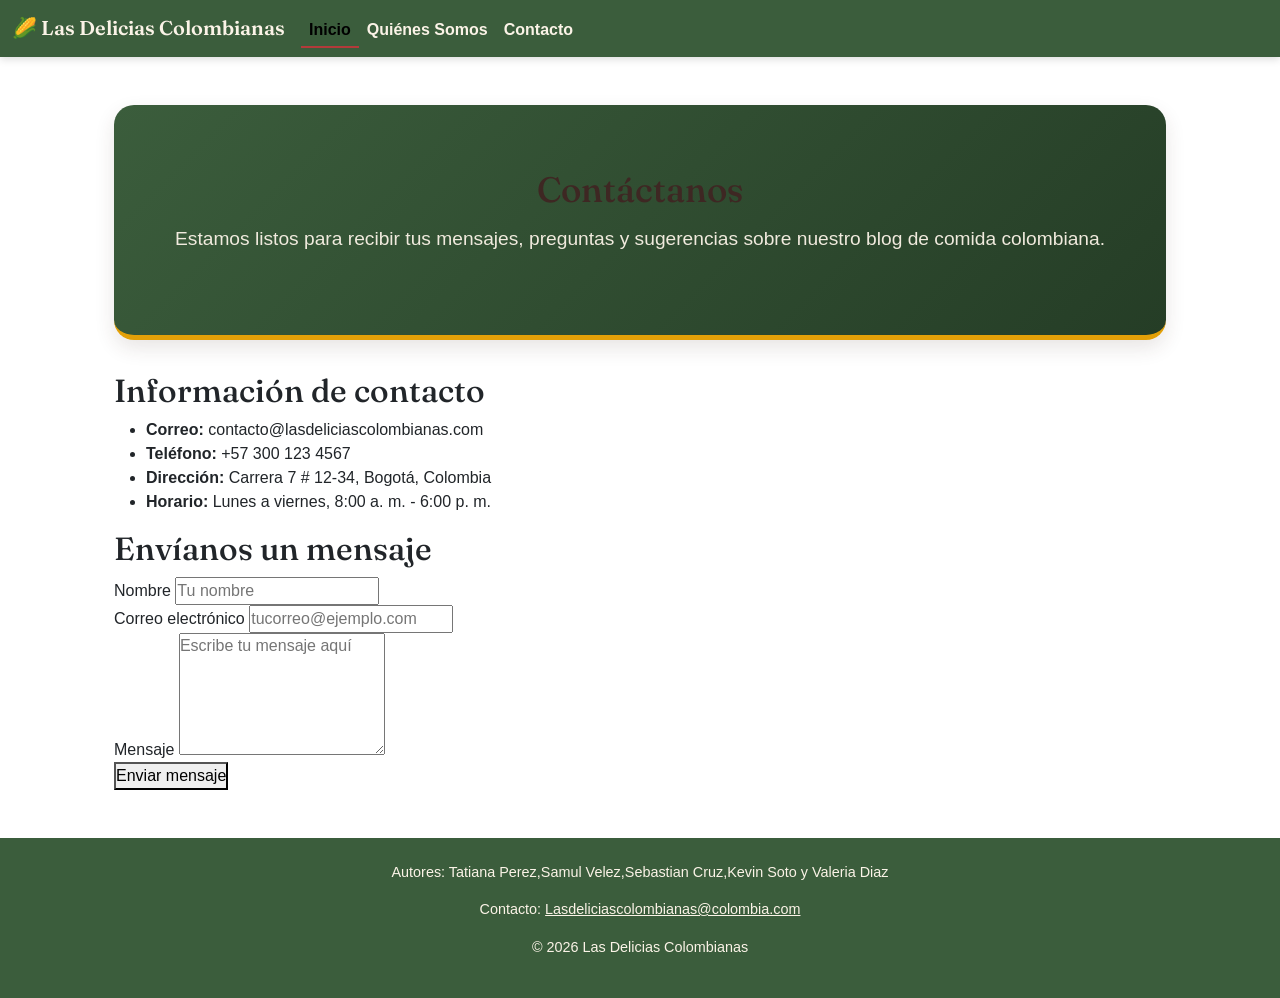
==== contacto.html @ 95559818 "barra de nabegacion" ====
<!DOCTYPE html>
<html lang="es">
<head>
  <meta charset="UTF-8">
  <meta name="viewport" content="width=device-width, initial-scale=1.0">
  <title>Las Delicias Colombianas | Contacto</title>
  <link rel="stylesheet" href="styles.css">
  <link rel="preconnect" href="https://fonts.googleapis.com">
  <link href="https://fonts.googleapis.com/css2?family=Fraunces:wght@500;700&family=Nunito+Sans:wght@400;600&display=swap" rel="stylesheet">
<link href="https://cdn.jsdelivr.net/npm/bootstrap@5.3.8/dist/css/bootstrap.min.css" rel="stylesheet" integrity="sha384-sRIl4kxILFvY47J16cr9ZwB07vP4J8+LH7qKQnuqkuIAvNWLzeN8tE5YBujZqJLB" crossorigin="anonymous">    
</head>
<body>
  
 <header class="encabezado">
<nav class="main-nav navbar navbar-expand-lg">
<div class="container-fluid">
<a class="logo navbar-brand" href="index.html">🌽 Las Delicias Colombianas</a>
<button class="menu-toggle navbar-toggler" type="button" data-bs-toggle="collapse" data-bs-target="#navbarNavAltMarkup" aria-controls="navbarNavAltMarkup" aria-expanded="false" aria-label="Toggle navigation">
<span class="navbar-toggler-icon"></span>
</button>
<div class="collapse navbar-collapse" id="navbarNavAltMarkup">
<div class="navbar-nav">
<a class="nav-link active" aria-current="page" href="index.html">Inicio</a>
<a class="nav-link" href="quienesSomos.html">Quiénes Somos</a>
<a class="nav-link" href="contacto.html">Contacto</a>
</div>
</div>
</div>
</nav>
</header>
 <!--<div class="nav-container">
      <a href="index.html" class="logo">🌽 Las Delicias Colombianas</a>
      <button class="menu-toggle" id="menu-toggle" aria-label="Abrir menú" aria-expanded="false">
        <span></span><span></span><span></span>
      </button>
      <nav class="main-nav" id="main-nav">
        <a href="index.html">Inicio</a>
        <a href="quienesSomos.html">Quiénes Somos</a>
        <a href="contacto.html" class="active">Contacto</a>
      </nav>
    </div> -->
  

  <main>
    <section class="hero hero-contacto">
      <h1>Contáctanos</h1>
      <p>Estamos listos para recibir tus mensajes, preguntas y sugerencias sobre nuestro blog de comida colombiana.</p>
    </section>

    <section class="contacto-layout">
      <article class="contact-card">
        <h2>Información de contacto</h2>
        <ul class="contact-list">
          <li><strong>Correo:</strong> contacto@lasdeliciascolombianas.com</li>
          <li><strong>Teléfono:</strong> +57 300 123 4567</li>
          <li><strong>Dirección:</strong> Carrera 7 # 12-34, Bogotá, Colombia</li>
          <li><strong>Horario:</strong> Lunes a viernes, 8:00 a. m. - 6:00 p. m.</li>
        </ul>
      </article>

      <form class="contact-card form-card">
        <h2>Envíanos un mensaje</h2>
        <div class="form-group">
          <label for="nombre">Nombre</label>
          <input type="text" id="nombre" name="nombre" placeholder="Tu nombre">
        </div>
        <div class="form-group">
          <label for="correo">Correo electrónico</label>
          <input type="email" id="correo" name="correo" placeholder="tucorreo@ejemplo.com">
        </div>
        <div class="form-group">
          <label for="mensaje">Mensaje</label>
          <textarea id="mensaje" name="mensaje" rows="5" placeholder="Escribe tu mensaje aquí"></textarea>
        </div>
        <button type="submit">Enviar mensaje</button>
      </form>
    </section>
  </main>

  <footer class="pie-pagina">
    <p>Autores: Tatiana Perez,Samul Velez,Sebastian Cruz,Kevin Soto y Valeria Diaz </p>
    <address>
        Contacto:
        <a class="gmail" href= "mailto:Lasdeliciascolombianas@colombia.com">Lasdeliciascolombianas@colombia.com</a>
     </address>
    <p>&copy; 2026 Las Delicias Colombianas</p>
  </footer>

  <script src="menu.js"></script>
  <script src="https://cdn.jsdelivr.net/npm/bootstrap@5.3.8/dist/js/bootstrap.bundle.min.js" integrity="sha384-FKyoEForCGlyvwx9Hj09JcYn3nv7wiPVlz7YYwJrWVcXK/BmnVDxM+D2scQbITxI" crossorigin="anonymous"></script>
</body>
</html>
---- styles.css ----
:root{
      --crema: #FBF3E7;
  --mostaza: #E3A008;
  --rojo-aji: #B33A3A;
  --verde-cafe: #3B5D3C;
  --cafe-oscuro: #3E2723;
}

* {
  margin: 0;
  padding: 0;
  box-sizing: border-box;
}

body {
  font-family: 'Nunito Sans', sans-serif;
  background-color: var(--crema);
  color: var(--cafe-oscuro);
}

h1, h2, h3 {
  font-family: 'Fraunces', serif;
}


.encabezado {
  position: sticky; 
  top: 0;
  z-index: 100;
  background-color: var(--verde-cafe);
  box-shadow: 0 2px 8px rgba(0,0,0,0.15);
}


.nav-container {
  max-width: 1100px;
  margin: 0 auto;
  display: flex;
  align-items: center;
  justify-content: space-between;
  padding: 1rem 1.5rem;
}


.logo {
  color: var(--mostaza);
  font-family: 'Fraunces', serif;
  font-weight: 700;
  font-size: 1.3rem;
  text-decoration: none;
}


.main-nav {
  display: flex;
  gap: 2rem;
}


.main-nav a {
  color: var(--crema);
  text-decoration: none;
  font-weight: 600;
  padding-bottom: 4px;
  border-bottom: 2px solid transparent;
  transition: border-color 0.2s ease, color 0.2s ease;
}


.main-nav a:hover {
  color: var(--mostaza);
}


.main-nav a.active {
  border-bottom: 2px solid var(--rojo-aji);
  color: var(--mostaza);
}


.menu-toggle {
  display: none;
  flex-direction: column;
  gap: 5px;
  background: none;
  border: none;
  cursor: pointer;
}


.menu-toggle span {
  width: 25px;
  height: 3px;
  background-color: var(--crema);
}



@media (max-width: 768px) {
  .menu-toggle {
    display: flex;
  }

  .main-nav {
    display: none;
    flex-direction: column;
    width: 100%;
    text-align: center;
    background-color: var(--verde-cafe);
    position: absolute;
    top: 100%;
    left: 0;
    padding: 1rem 0;
  }

  .main-nav.open {
    display: flex;
  }
}


main {
  max-width: 1100px;
  margin: 0 auto;
  padding: 3rem 1.5rem;
}

.hero {
  background: linear-gradient(135deg, #fff7eb 0%, #f3dfb2 100%);
  padding: 2rem;
  border-radius: 20px;
  box-shadow: 0 8px 20px rgba(62, 39, 35, 0.12);
  margin-bottom: 2rem;
}

.hero h1 {
  font-size: 2.2rem;
  margin-bottom: 0.8rem;
  color: var(--cafe-oscuro);
}

.hero p {
  line-height: 1.6;
  font-size: 1.05rem;
}

.pie-pagina {
  background-color: var(--verde-cafe);
  color: var(--crema);
  text-align: center;
  padding: 1.5rem;
  font-size: 0.9rem;
}
* {
    box-sizing: border-box;
    margin: 0;
    padding: 0;
    font-family: 'Segoe UI', Tahoma, Geneva, Verdana, sans-serif;
}

body {
    background-color: var(--crema);
    color: var(--cafe-oscuro);
    line-height: 1.6;
}

.header-fijo {
    position: sticky;
    top: 0;
    z-index: 100;
    background-color: var(--fondo-tarjeta);
    display: flex;
    justify-content: space-between;
    align-items: center;
    padding: 1rem 2rem;
    box-shadow: 0 2px 10px rgba(0,0,0,0.05);
    border-top: 4px solid var(--mostaza);
}

.logo-titulo {
    font-size: 1.5rem;
    color: var(--verde-cafe);
    font-weight: 700;
}

.nav-principal ul {
    display: flex;
    list-style: none;
    gap: 1.5rem;
}

.nav-principal a {
    text-decoration: none;
    color: var(--cafe-oscuro);
    font-weight: 600;
    padding: 0.5rem 0;
    transition: color 0.3s ease;
}

.nav-principal a:hover,
.nav-principal a.active {
    color: var(--rojo-aji);
    border-bottom: 2px solid var(--rojo-aji);
}

.hero {
    background: linear-gradient(135deg, var(--verde-cafe) 0%, #253d26 100%);
    color: var(--crema);
    text-align: center;
    padding: 4rem 1rem;
    border-bottom: 5px solid var(--mostaza);
}

.hero h2 {
    font-size: 2.5rem;
    margin-bottom: 0.5rem;
    color: var(--mostaza);
}

.hero p {
    font-size: 1.2rem;
    opacity: 0.95;
}

.buscador-seccion {
    display: flex;
    justify-content: center;
    margin: -1.5rem auto 2rem auto;
    padding: 0 1rem;
}

.contenedor-buscador {
    background-color: var(--fondo-tarjeta);
    padding: 1rem 1.5rem;
    border-radius: 50px;
    box-shadow: var(--sombra-card);
    display: flex;
    gap: 1rem;
    align-items: center;
    flex-wrap: wrap;
}

#input-buscar {
    border: 1px solid #ddd;
    padding: 0.6rem 1.2rem;
    border-radius: 25px;
    outline: none;
    font-size: 0.95rem;
    color: var(--cafe-oscuro);
}

#input-buscar:focus {
    border-color: var(--verde-cafe);
}

.btn-filtro {
    background: #e2dacd;
    border: none;
    padding: 0.6rem 1.2rem;
    border-radius: 25px;
    cursor: pointer;
    font-weight: 600;
    color: var(--cafe-oscuro);
    transition: all 0.3s ease;
}

.btn-filtro.active, 
.btn-filtro:hover {
    background-color: var(--rojo-aji);
    color: var(--crema);
}

.contenedor-main {
    max-width: 1000px;
    margin: 2rem auto;
    padding: 0 1rem;
}

.titulo-seccion {
    text-align: center;
    font-size: 2rem;
    margin-bottom: 2.5rem;
    color: var(--verde-cafe);
    position: relative;
}

.titulo-seccion::after {
    content: '';
    display: block;
    width: 60px;
    height: 4px;
    background-color: var(--mostaza);
    margin: 0.5rem auto 0 auto;
    border-radius: 2px;
}

.card-post {
    background-color: var(--fondo-tarjeta);
    border-radius: 12px;
    overflow: hidden;
    margin-bottom: 2.5rem;
    box-shadow: var(--sombra-card);
    display: flex;
    flex-direction: row; 
    align-items: center;
    border-left: 6px solid var(--rojo-aji);
    transition: transform 0.3s ease, box-shadow 0.3s ease;
}

.card-post:hover {
    transform: translateY(-4px);
    box-shadow: 0 12px 30px rgba(62, 39, 35, 0.15);
}

.card-post:nth-child(even) {
    flex-direction: row-reverse;
    border-left: none;
    border-right: 6px solid var(--verde-cafe);
}

.card-contenido {
    padding: 2rem;
    flex: 1;
}

.badge {
    display: inline-block;
    background-color: var(--mostaza);
    color: var(--cafe-oscuro);
    font-size: 0.8rem;
    font-weight: 700;
    padding: 0.25rem 0.75rem;
    border-radius: 15px;
    margin-bottom: 0.8rem;
    text-transform: uppercase;
}

.card-contenido h3 {
    font-size: 1.6rem;
    color: var(--verde-cafe);
    margin-bottom: 0.2rem;
}

.card-contenido h4 {
    font-size: 0.95rem;
    color: var(--rojo-aji);
    font-weight: 600;
    margin-bottom: 1rem;
}

.card-contenido p {
    color: var(--cafe-oscuro);
    font-size: 0.95rem;
    margin-bottom: 0.8rem;
    opacity: 0.9;
}

.card-imagen {
    flex: 0 0 40%;
    height: 280px;
    overflow: hidden;
}

.card-imagen img {
    width: 100%;
    height: 100%;
    object-fit: cover;
    display: block;
    transition: transform 0.4s ease;
}

.card-post:hover .card-imagen img {
    transform: scale(1.05);
}

@media (max-width: 768px) {
    .card-post,
    .card-post:nth-child(even) {
        flex-direction: column;
        border-left: 6px solid var(--rojo-aji);
        border-right: none;
    }

    .card-imagen {
        width: 100%;
        height: 200px;
    }

    .header-fijo {
        flex-direction: column;
        gap: 1rem;
    }
}

/* Estilos para la sección Quiénes Somos */
.quienes-somos-section {
    padding: 3rem 1.5rem;
    display: flex;
    justify-content: center;
}

.quienes-somos-container {
    max-width: 800px;
    width: 100%;
    text-align: center;
}

.valores-grid {
    display: grid;
    grid-template-columns: repeat(auto-fit, minmax(200px, 1fr));
    gap: 1.5rem;
    margin-top: 2rem;
}

.valor-card {
    background-color: #ffffff;
    padding: 1.5rem;
    border-radius: 8px;
    border: 1px solid #e0e0e0;
    box-shadow: 0 4px 10px rgba(0,0,0,0.05);
}

.valor-card h3 {
    color: #2c3e50;
    margin-bottom: 0.5rem;
}

.gmail {
    color: var(--crema);
}
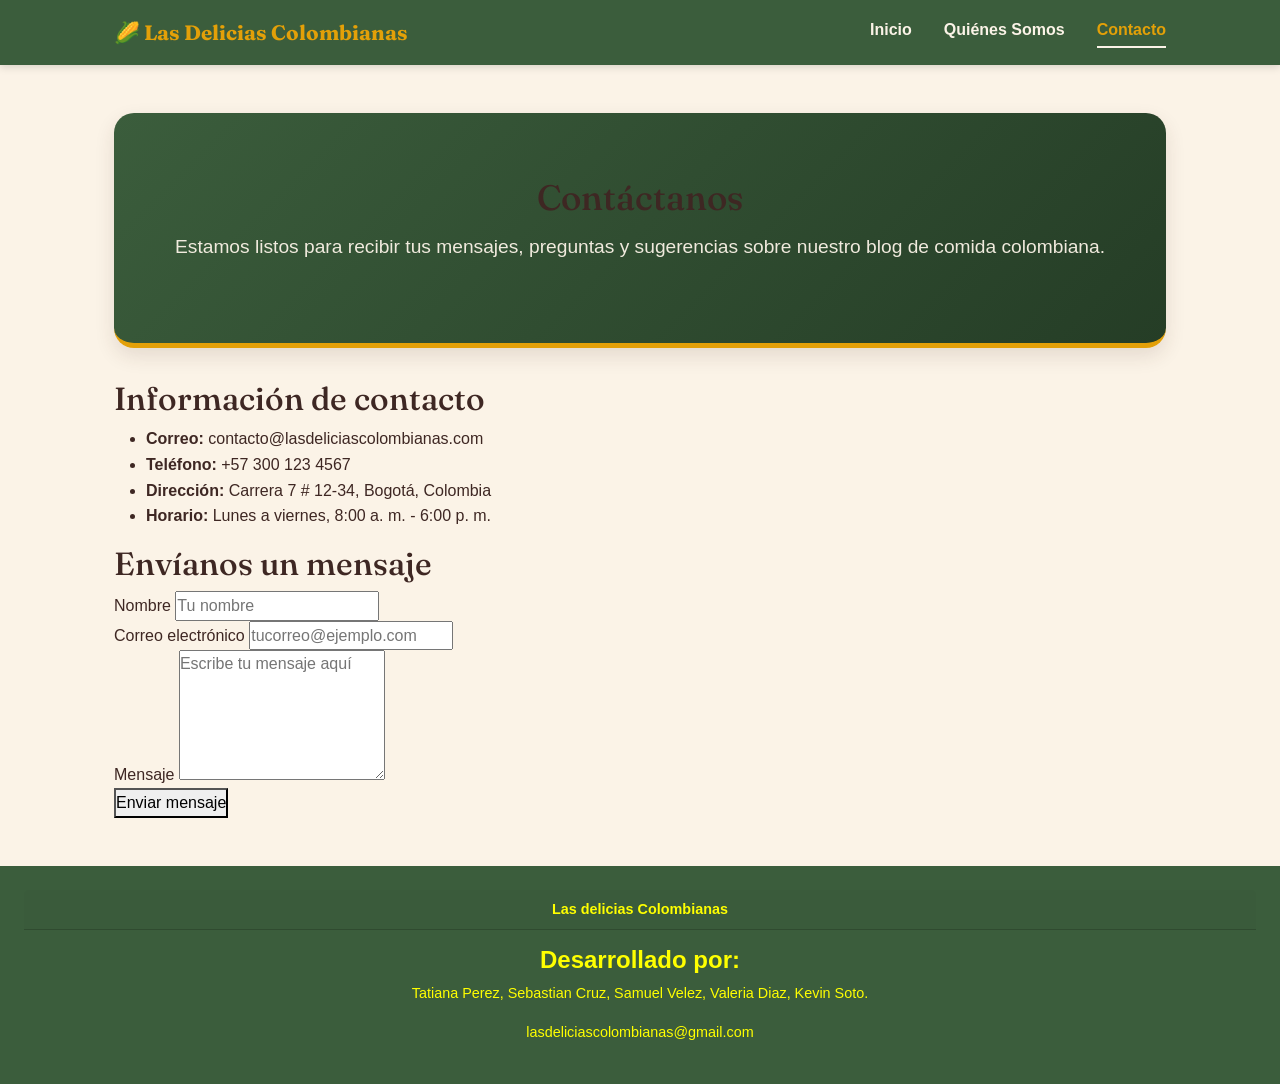
==== commit e1a73d8e: "agregando footer a las demas paginas" ====
--- a/contacto.html
+++ b/contacto.html
@@ -4,31 +4,15 @@
   <meta charset="UTF-8">
   <meta name="viewport" content="width=device-width, initial-scale=1.0">
   <title>Las Delicias Colombianas | Contacto</title>
+  <link href="https://cdn.jsdelivr.net/npm/bootstrap@5.3.3/dist/css/bootstrap.min.css" rel="stylesheet">
   <link rel="stylesheet" href="styles.css">
   <link rel="preconnect" href="https://fonts.googleapis.com">
   <link href="https://fonts.googleapis.com/css2?family=Fraunces:wght@500;700&family=Nunito+Sans:wght@400;600&display=swap" rel="stylesheet">
-<link href="https://cdn.jsdelivr.net/npm/bootstrap@5.3.8/dist/css/bootstrap.min.css" rel="stylesheet" integrity="sha384-sRIl4kxILFvY47J16cr9ZwB07vP4J8+LH7qKQnuqkuIAvNWLzeN8tE5YBujZqJLB" crossorigin="anonymous">    
 </head>
 <body>
-  
- <header class="encabezado">
-<nav class="main-nav navbar navbar-expand-lg">
-<div class="container-fluid">
-<a class="logo navbar-brand" href="index.html">🌽 Las Delicias Colombianas</a>
-<button class="menu-toggle navbar-toggler" type="button" data-bs-toggle="collapse" data-bs-target="#navbarNavAltMarkup" aria-controls="navbarNavAltMarkup" aria-expanded="false" aria-label="Toggle navigation">
-<span class="navbar-toggler-icon"></span>
-</button>
-<div class="collapse navbar-collapse" id="navbarNavAltMarkup">
-<div class="navbar-nav">
-<a class="nav-link active" aria-current="page" href="index.html">Inicio</a>
-<a class="nav-link" href="quienesSomos.html">Quiénes Somos</a>
-<a class="nav-link" href="contacto.html">Contacto</a>
-</div>
-</div>
-</div>
-</nav>
-</header>
- <!--<div class="nav-container">
+
+  <header class="encabezado">
+    <div class="nav-container">
       <a href="index.html" class="logo">🌽 Las Delicias Colombianas</a>
       <button class="menu-toggle" id="menu-toggle" aria-label="Abrir menú" aria-expanded="false">
         <span></span><span></span><span></span>
@@ -38,8 +22,8 @@
         <a href="quienesSomos.html">Quiénes Somos</a>
         <a href="contacto.html" class="active">Contacto</a>
       </nav>
-    </div> -->
-  
+    </div>
+  </header>
 
   <main>
     <section class="hero hero-contacto">
@@ -78,15 +62,20 @@
   </main>
 
   <footer class="pie-pagina">
-    <p>Autores: Tatiana Perez,Samul Velez,Sebastian Cruz,Kevin Soto y Valeria Diaz </p>
-    <address>
-        Contacto:
-        <a class="gmail" href= "mailto:Lasdeliciascolombianas@colombia.com">Lasdeliciascolombianas@colombia.com</a>
-     </address>
-    <p>&copy; 2026 Las Delicias Colombianas</p>
+   <div class="card"style="background-color: transparent; border: none;">
+  <div class="card-header" style="color: yellow;">
+    <strong>Las delicias Colombianas</strong>
+  </div>
+  <div class="card-body" style="color: yellow;">
+    <h4 class="card-title"><strong>Desarrollado por:</strong></h4>
+    <p class="card-text">Tatiana Perez, Sebastian Cruz, Samuel Velez, Valeria Diaz, Kevin Soto.</p>
+    <a href="mailto:lasdeliciascolombianas@correo.com" style="color: yellow; text-decoration: none;">
+        lasdeliciascolombianas@gmail.com
+    </a>
+  </div>
+</div>
   </footer>
 
   <script src="menu.js"></script>
-  <script src="https://cdn.jsdelivr.net/npm/bootstrap@5.3.8/dist/js/bootstrap.bundle.min.js" integrity="sha384-FKyoEForCGlyvwx9Hj09JcYn3nv7wiPVlz7YYwJrWVcXK/BmnVDxM+D2scQbITxI" crossorigin="anonymous"></script>
 </body>
 </html>
--- a/styles.css
+++ b/styles.css
@@ -73,7 +73,7 @@
 
 
 .main-nav a.active {
-  border-bottom: 2px solid var(--rojo-aji);
+  border-bottom: 2px solid var(--crema);
   color: var(--mostaza);
 }
 
@@ -191,7 +191,7 @@
 
 .nav-principal a {
     text-decoration: none;
-    color: var(--cafe-oscuro);
+    color: var(--crema);
     font-weight: 600;
     padding: 0.5rem 0;
     transition: color 0.3s ease;
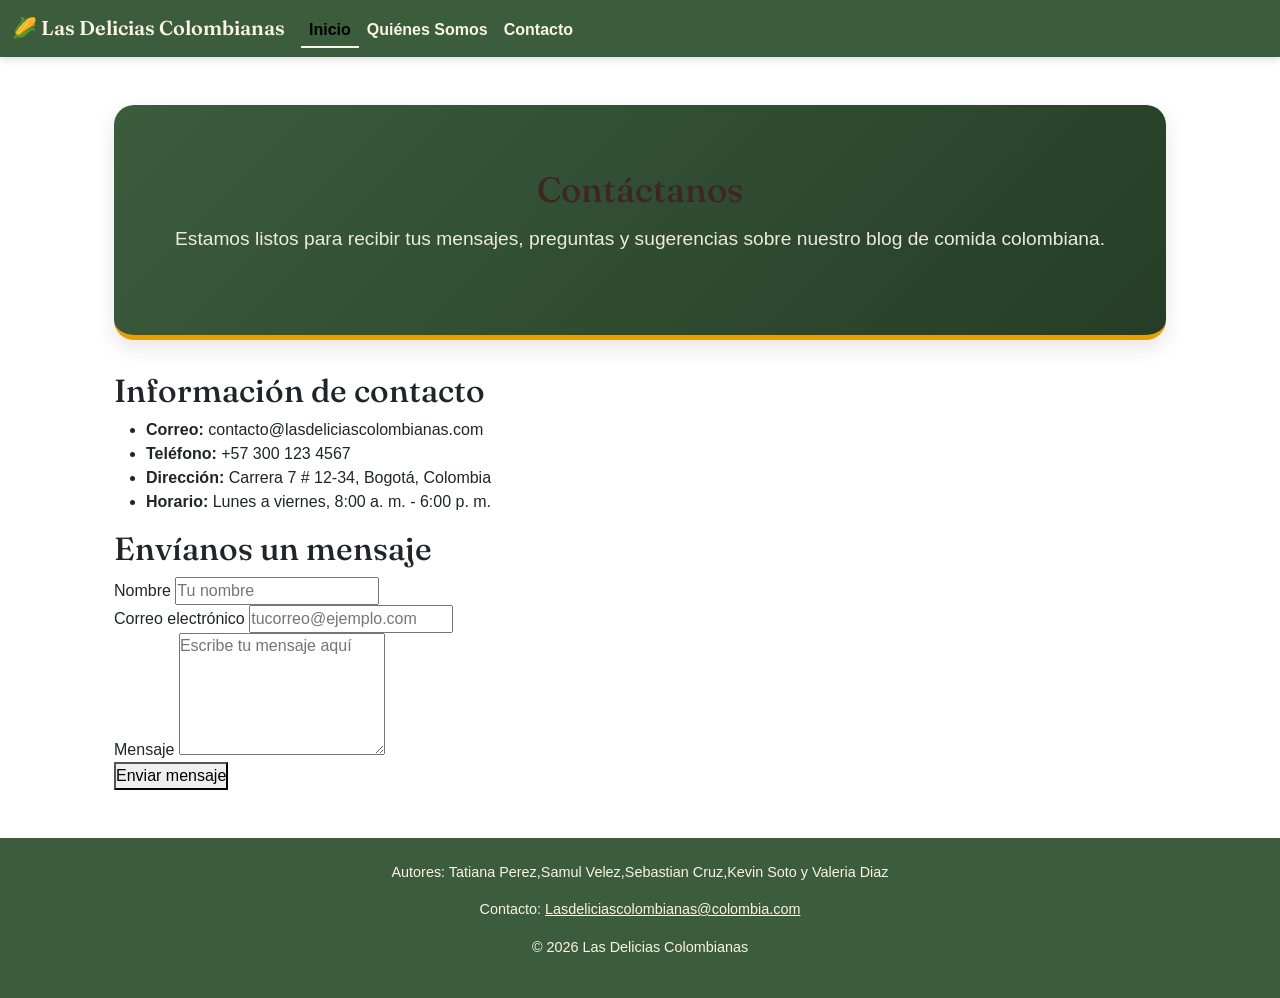
==== commit bbad1bc4: "Merge branch 'ramaVale'" ====
--- a/contacto.html
+++ b/contacto.html
@@ -4,15 +4,31 @@
   <meta charset="UTF-8">
   <meta name="viewport" content="width=device-width, initial-scale=1.0">
   <title>Las Delicias Colombianas | Contacto</title>
-  <link href="https://cdn.jsdelivr.net/npm/bootstrap@5.3.3/dist/css/bootstrap.min.css" rel="stylesheet">
   <link rel="stylesheet" href="styles.css">
   <link rel="preconnect" href="https://fonts.googleapis.com">
   <link href="https://fonts.googleapis.com/css2?family=Fraunces:wght@500;700&family=Nunito+Sans:wght@400;600&display=swap" rel="stylesheet">
+<link href="https://cdn.jsdelivr.net/npm/bootstrap@5.3.8/dist/css/bootstrap.min.css" rel="stylesheet" integrity="sha384-sRIl4kxILFvY47J16cr9ZwB07vP4J8+LH7qKQnuqkuIAvNWLzeN8tE5YBujZqJLB" crossorigin="anonymous">    
 </head>
 <body>
-
-  <header class="encabezado">
-    <div class="nav-container">
+  
+ <header class="encabezado">
+<nav class="main-nav navbar navbar-expand-lg">
+<div class="container-fluid">
+<a class="logo navbar-brand" href="index.html">🌽 Las Delicias Colombianas</a>
+<button class="menu-toggle navbar-toggler" type="button" data-bs-toggle="collapse" data-bs-target="#navbarNavAltMarkup" aria-controls="navbarNavAltMarkup" aria-expanded="false" aria-label="Toggle navigation">
+<span class="navbar-toggler-icon"></span>
+</button>
+<div class="collapse navbar-collapse" id="navbarNavAltMarkup">
+<div class="navbar-nav">
+<a class="nav-link active" aria-current="page" href="index.html">Inicio</a>
+<a class="nav-link" href="quienesSomos.html">Quiénes Somos</a>
+<a class="nav-link" href="contacto.html">Contacto</a>
+</div>
+</div>
+</div>
+</nav>
+</header>
+ <!--<div class="nav-container">
       <a href="index.html" class="logo">🌽 Las Delicias Colombianas</a>
       <button class="menu-toggle" id="menu-toggle" aria-label="Abrir menú" aria-expanded="false">
         <span></span><span></span><span></span>
@@ -22,8 +38,8 @@
         <a href="quienesSomos.html">Quiénes Somos</a>
         <a href="contacto.html" class="active">Contacto</a>
       </nav>
-    </div>
-  </header>
+    </div> -->
+  
 
   <main>
     <section class="hero hero-contacto">
@@ -62,20 +78,15 @@
   </main>
 
   <footer class="pie-pagina">
-   <div class="card"style="background-color: transparent; border: none;">
-  <div class="card-header" style="color: yellow;">
-    <strong>Las delicias Colombianas</strong>
-  </div>
-  <div class="card-body" style="color: yellow;">
-    <h4 class="card-title"><strong>Desarrollado por:</strong></h4>
-    <p class="card-text">Tatiana Perez, Sebastian Cruz, Samuel Velez, Valeria Diaz, Kevin Soto.</p>
-    <a href="mailto:lasdeliciascolombianas@correo.com" style="color: yellow; text-decoration: none;">
-        lasdeliciascolombianas@gmail.com
-    </a>
-  </div>
-</div>
+    <p>Autores: Tatiana Perez,Samul Velez,Sebastian Cruz,Kevin Soto y Valeria Diaz </p>
+    <address>
+        Contacto:
+        <a class="gmail" href= "mailto:Lasdeliciascolombianas@colombia.com">Lasdeliciascolombianas@colombia.com</a>
+     </address>
+    <p>&copy; 2026 Las Delicias Colombianas</p>
   </footer>
 
   <script src="menu.js"></script>
+  <script src="https://cdn.jsdelivr.net/npm/bootstrap@5.3.8/dist/js/bootstrap.bundle.min.js" integrity="sha384-FKyoEForCGlyvwx9Hj09JcYn3nv7wiPVlz7YYwJrWVcXK/BmnVDxM+D2scQbITxI" crossorigin="anonymous"></script>
 </body>
 </html>
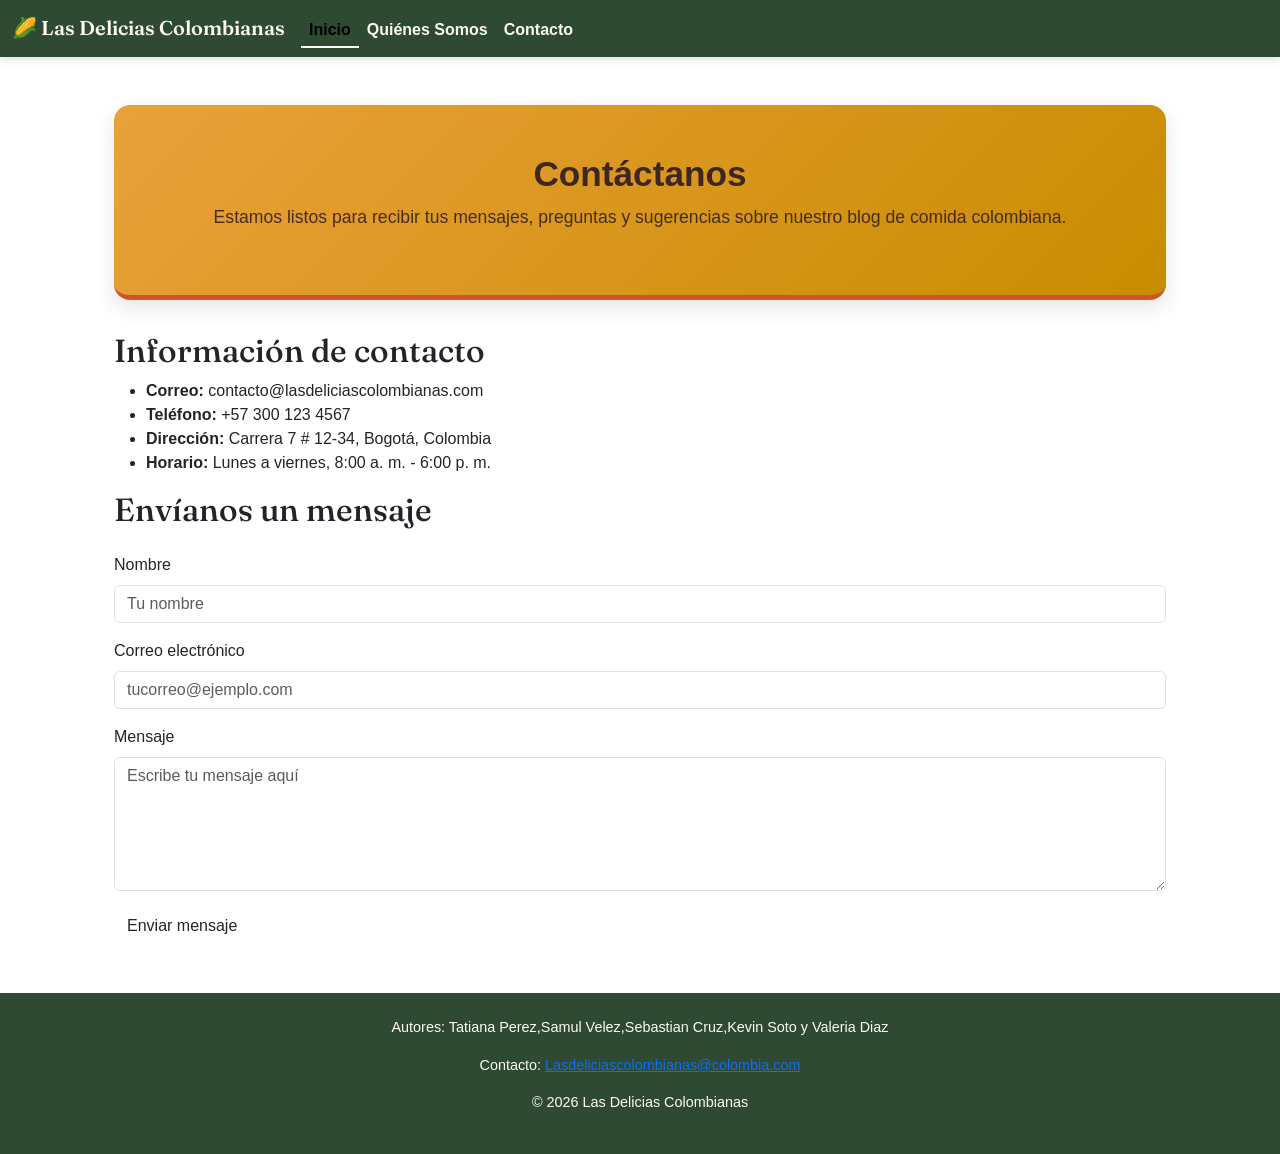
==== commit ad1110ad: "commit" ====
--- a/contacto.html
+++ b/contacto.html
@@ -4,6 +4,7 @@
   <meta charset="UTF-8">
   <meta name="viewport" content="width=device-width, initial-scale=1.0">
   <title>Las Delicias Colombianas | Contacto</title>
+  <link href="https://cdn.jsdelivr.net/npm/bootstrap@5.3.3/dist/css/bootstrap.min.css" rel="stylesheet">
   <link rel="stylesheet" href="styles.css">
   <link rel="preconnect" href="https://fonts.googleapis.com">
   <link href="https://fonts.googleapis.com/css2?family=Fraunces:wght@500;700&family=Nunito+Sans:wght@400;600&display=swap" rel="stylesheet">
@@ -28,22 +29,12 @@
 </div>
 </nav>
 </header>
- <!--<div class="nav-container">
-      <a href="index.html" class="logo">🌽 Las Delicias Colombianas</a>
-      <button class="menu-toggle" id="menu-toggle" aria-label="Abrir menú" aria-expanded="false">
-        <span></span><span></span><span></span>
-      </button>
-      <nav class="main-nav" id="main-nav">
-        <a href="index.html">Inicio</a>
-        <a href="quienesSomos.html">Quiénes Somos</a>
-        <a href="contacto.html" class="active">Contacto</a>
-      </nav>
-    </div> -->
+
   
 
   <main>
     <section class="hero hero-contacto">
-      <h1>Contáctanos</h1>
+      <h1><strong>Contáctanos</strong></h1>
       <p>Estamos listos para recibir tus mensajes, preguntas y sugerencias sobre nuestro blog de comida colombiana.</p>
     </section>
 
@@ -58,21 +49,23 @@
         </ul>
       </article>
 
-      <form class="contact-card form-card">
+      <form class="contact-card form-card row g-3">
         <h2>Envíanos un mensaje</h2>
-        <div class="form-group">
-          <label for="nombre">Nombre</label>
-          <input type="text" id="nombre" name="nombre" placeholder="Tu nombre">
+        <div class="col-12">
+          <label for="nombre" class="form-label">Nombre</label>
+          <input type="text" class="form-control" id="nombre" name="nombre" placeholder="Tu nombre">
         </div>
-        <div class="form-group">
-          <label for="correo">Correo electrónico</label>
-          <input type="email" id="correo" name="correo" placeholder="tucorreo@ejemplo.com">
+        <div class="col-12">
+          <label for="correo" class="form-label">Correo electrónico</label>
+          <input type="email" class="form-control" id="correo" name="correo" placeholder="tucorreo@ejemplo.com">
         </div>
-        <div class="form-group">
-          <label for="mensaje">Mensaje</label>
-          <textarea id="mensaje" name="mensaje" rows="5" placeholder="Escribe tu mensaje aquí"></textarea>
+        <div class="col-12">
+          <label for="mensaje" class="form-label">Mensaje</label>
+          <textarea class="form-control" id="mensaje" name="mensaje" rows="5" placeholder="Escribe tu mensaje aquí"></textarea>
         </div>
-        <button type="submit">Enviar mensaje</button>
+        <div class="col-12">
+          <button type="submit" class="btn btn-enviar">Enviar mensaje</button>
+        </div>
       </form>
     </section>
   </main>
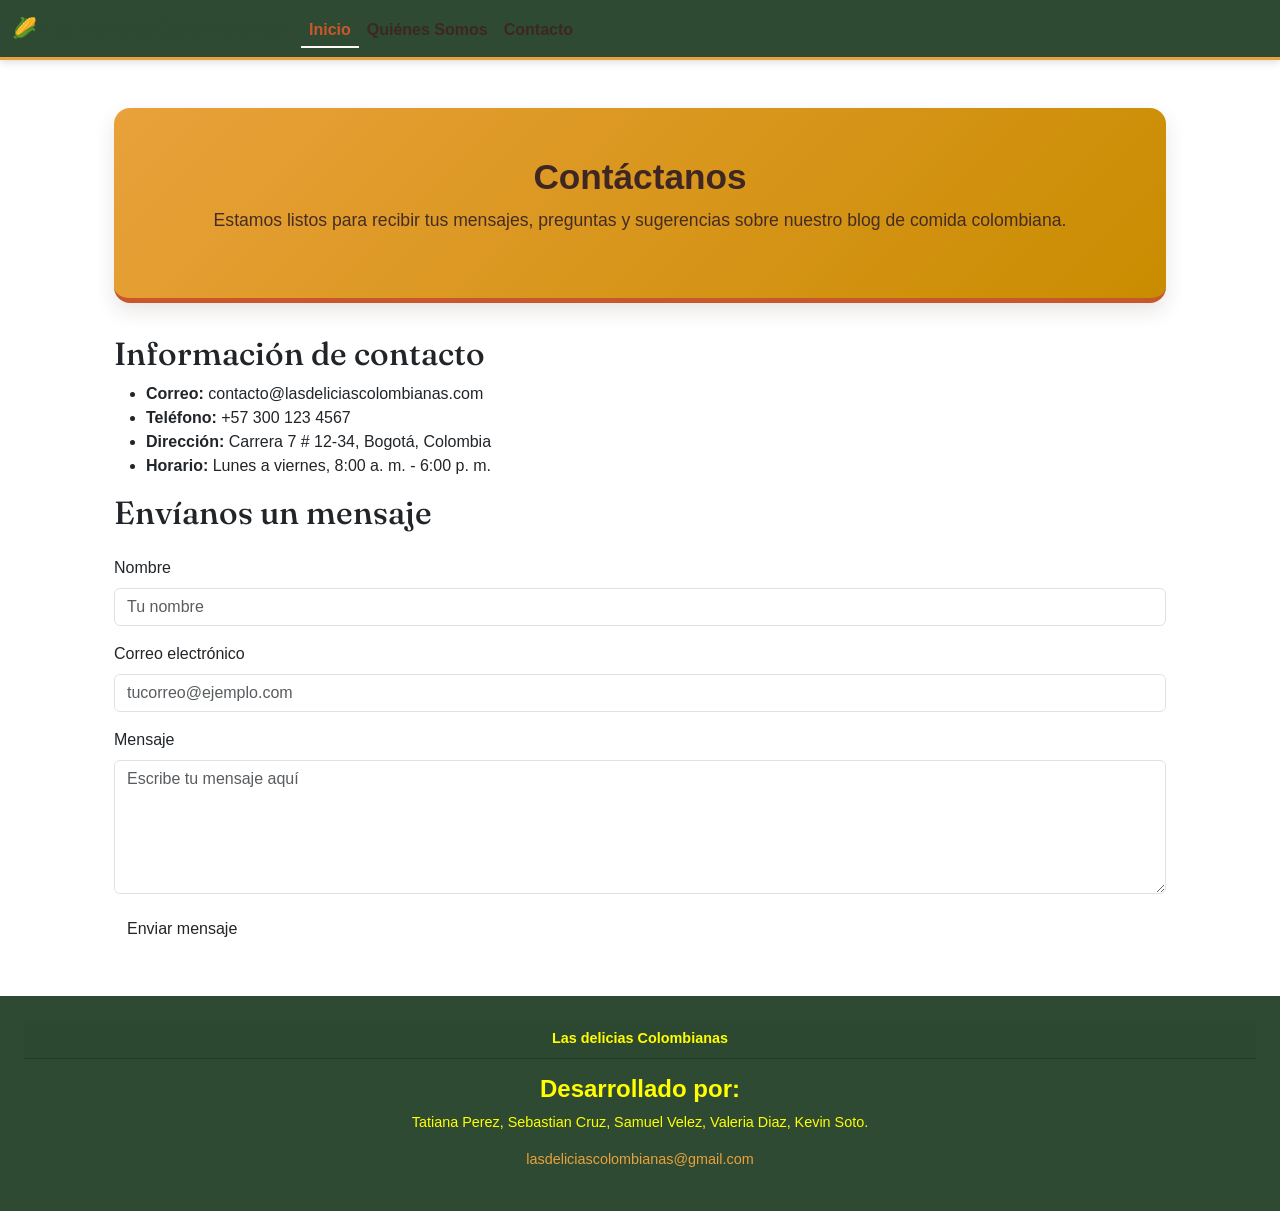
==== commit 920e9dda: "conflitos resueltos" ====
--- a/contacto.html
+++ b/contacto.html
@@ -71,12 +71,18 @@
   </main>
 
   <footer class="pie-pagina">
-    <p>Autores: Tatiana Perez,Samul Velez,Sebastian Cruz,Kevin Soto y Valeria Diaz </p>
-    <address>
-        Contacto:
-        <a class="gmail" href= "mailto:Lasdeliciascolombianas@colombia.com">Lasdeliciascolombianas@colombia.com</a>
-     </address>
-    <p>&copy; 2026 Las Delicias Colombianas</p>
+   <div class="card"style="background-color: transparent; border: none;">
+  <div class="card-header" style="color: yellow;">
+    <strong>Las delicias Colombianas</strong>
+  </div>
+  <div class="card-body" style="color: yellow;">
+    <h4 class="card-title"><strong>Desarrollado por:</strong></h4>
+    <p class="card-text">Tatiana Perez, Sebastian Cruz, Samuel Velez, Valeria Diaz, Kevin Soto.</p>
+    <a href="mailto:lasdeliciascolombianas@correo.com" style="color: yellow; text-decoration: none;">
+        lasdeliciascolombianas@gmail.com
+    </a>
+  </div>
+</div>
   </footer>
 
   <script src="menu.js"></script>
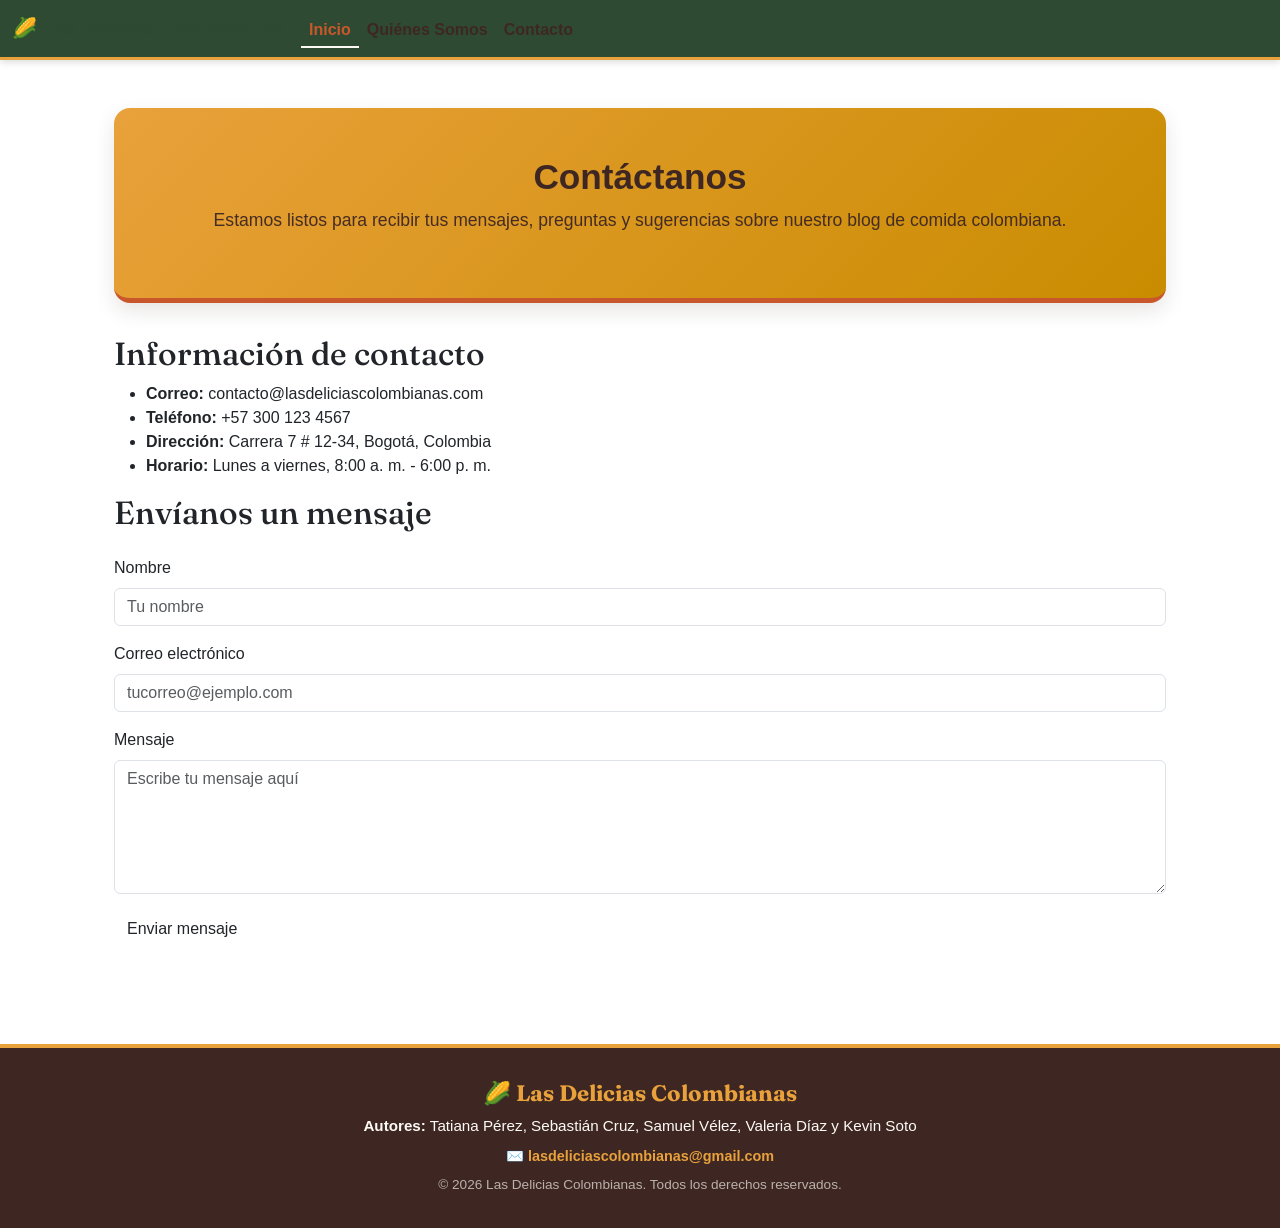
==== commit cbb51204: "unifiacion de footer" ====
--- a/contacto.html
+++ b/contacto.html
@@ -70,19 +70,19 @@
     </section>
   </main>
 
-  <footer class="pie-pagina">
-   <div class="card"style="background-color: transparent; border: none;">
-  <div class="card-header" style="color: yellow;">
-    <strong>Las delicias Colombianas</strong>
-  </div>
-  <div class="card-body" style="color: yellow;">
-    <h4 class="card-title"><strong>Desarrollado por:</strong></h4>
-    <p class="card-text">Tatiana Perez, Sebastian Cruz, Samuel Velez, Valeria Diaz, Kevin Soto.</p>
-    <a href="mailto:lasdeliciascolombianas@correo.com" style="color: yellow; text-decoration: none;">
-        lasdeliciascolombianas@gmail.com
-    </a>
-  </div>
-</div>
+  <footer class="pie-pagina mt-5 text-center">
+    <div class="container">
+      <h5 class="fw-bold mb-2 logo-footer">🌽 Las Delicias Colombianas</h5>
+      <p class="mb-2 text-autores">
+        <strong>Autores:</strong> Tatiana Pérez, Sebastián Cruz, Samuel Vélez, Valeria Díaz y Kevin Soto
+      </p>
+      <p class="mb-2">
+        <a href="mailto:lasdeliciascolombianas@gmail.com" class="link-gmail">
+          ✉️ lasdeliciascolombianas@gmail.com
+        </a>
+      </p>
+      <p class="text-copyright mb-0">&copy; 2026 Las Delicias Colombianas. Todos los derechos reservados.</p>
+    </div>
   </footer>
 
   <script src="menu.js"></script>
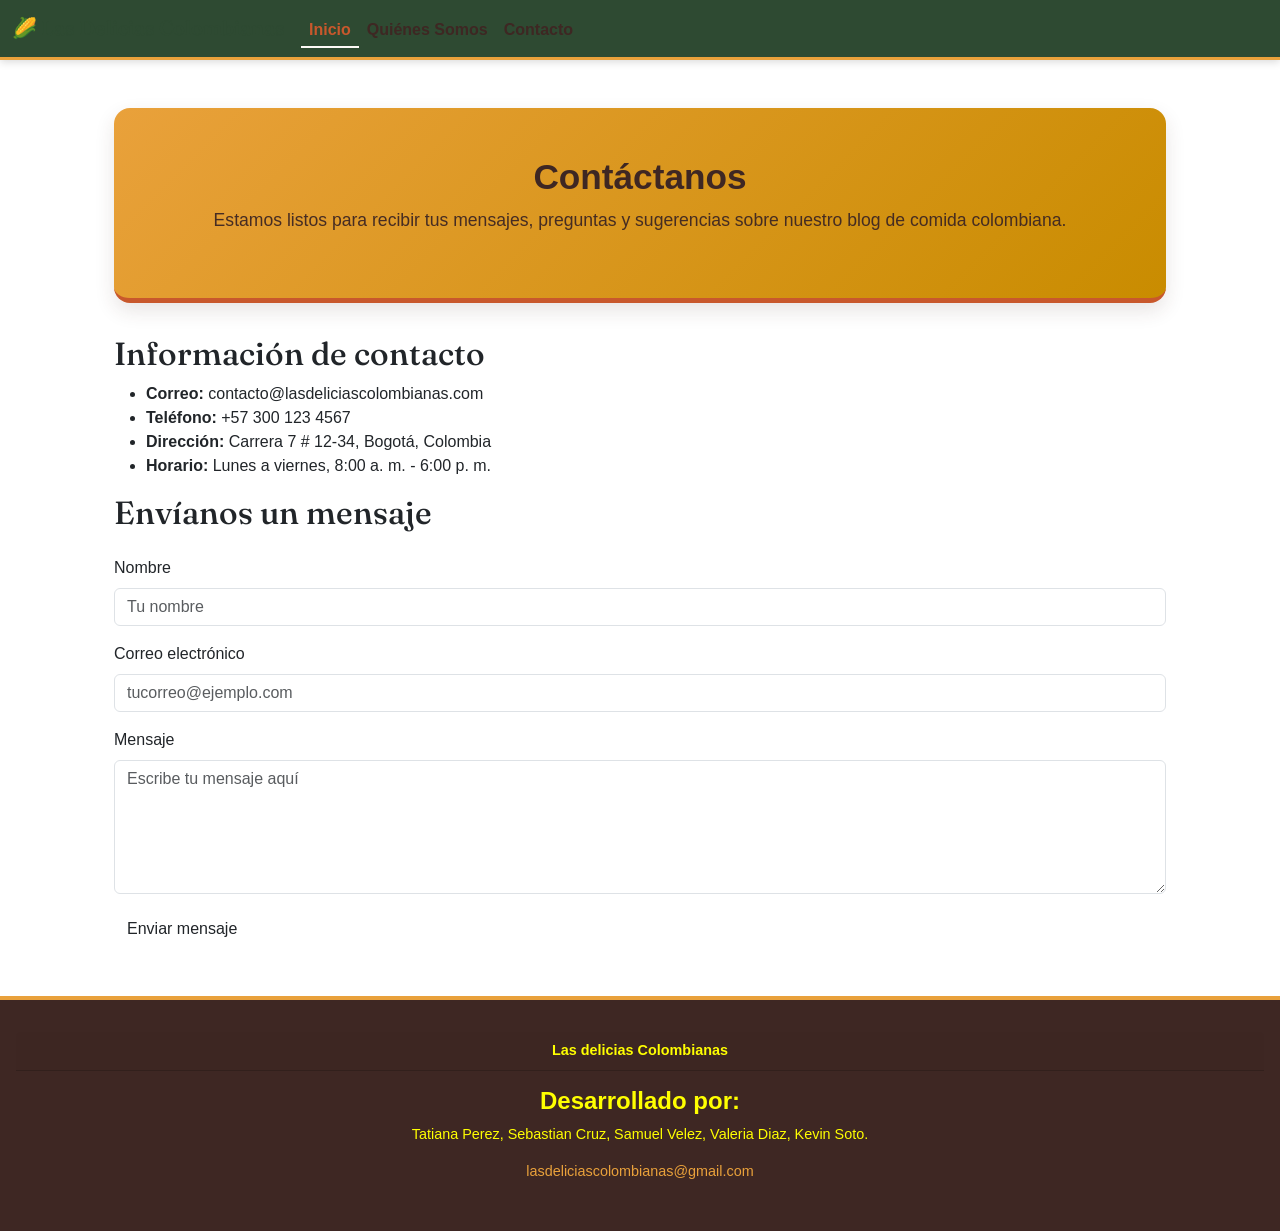
==== commit 3372a851: "Merge branch 'main' into ramakevin" ====
--- a/contacto.html
+++ b/contacto.html
@@ -69,20 +69,19 @@
       </form>
     </section>
   </main>
-
-  <footer class="pie-pagina mt-5 text-center">
-    <div class="container">
-      <h5 class="fw-bold mb-2 logo-footer">🌽 Las Delicias Colombianas</h5>
-      <p class="mb-2 text-autores">
-        <strong>Autores:</strong> Tatiana Pérez, Sebastián Cruz, Samuel Vélez, Valeria Díaz y Kevin Soto
-      </p>
-      <p class="mb-2">
-        <a href="mailto:lasdeliciascolombianas@gmail.com" class="link-gmail">
-          ✉️ lasdeliciascolombianas@gmail.com
-        </a>
-      </p>
-      <p class="text-copyright mb-0">&copy; 2026 Las Delicias Colombianas. Todos los derechos reservados.</p>
-    </div>
+  <footer class="pie-pagina">
+   <div class="card"style="background-color: transparent; border: none;">
+  <div class="card-header" style="color: yellow;">
+    <strong>Las delicias Colombianas</strong>
+  </div>
+  <div class="card-body" style="color: yellow;">
+    <h4 class="card-title"><strong>Desarrollado por:</strong></h4>
+    <p class="card-text">Tatiana Perez, Sebastian Cruz, Samuel Velez, Valeria Diaz, Kevin Soto.</p>
+    <a href="mailto:lasdeliciascolombianas@correo.com" style="color: yellow; text-decoration: none;">
+        lasdeliciascolombianas@gmail.com
+    </a>
+  </div>
+</div>
   </footer>
 
   <script src="menu.js"></script>
